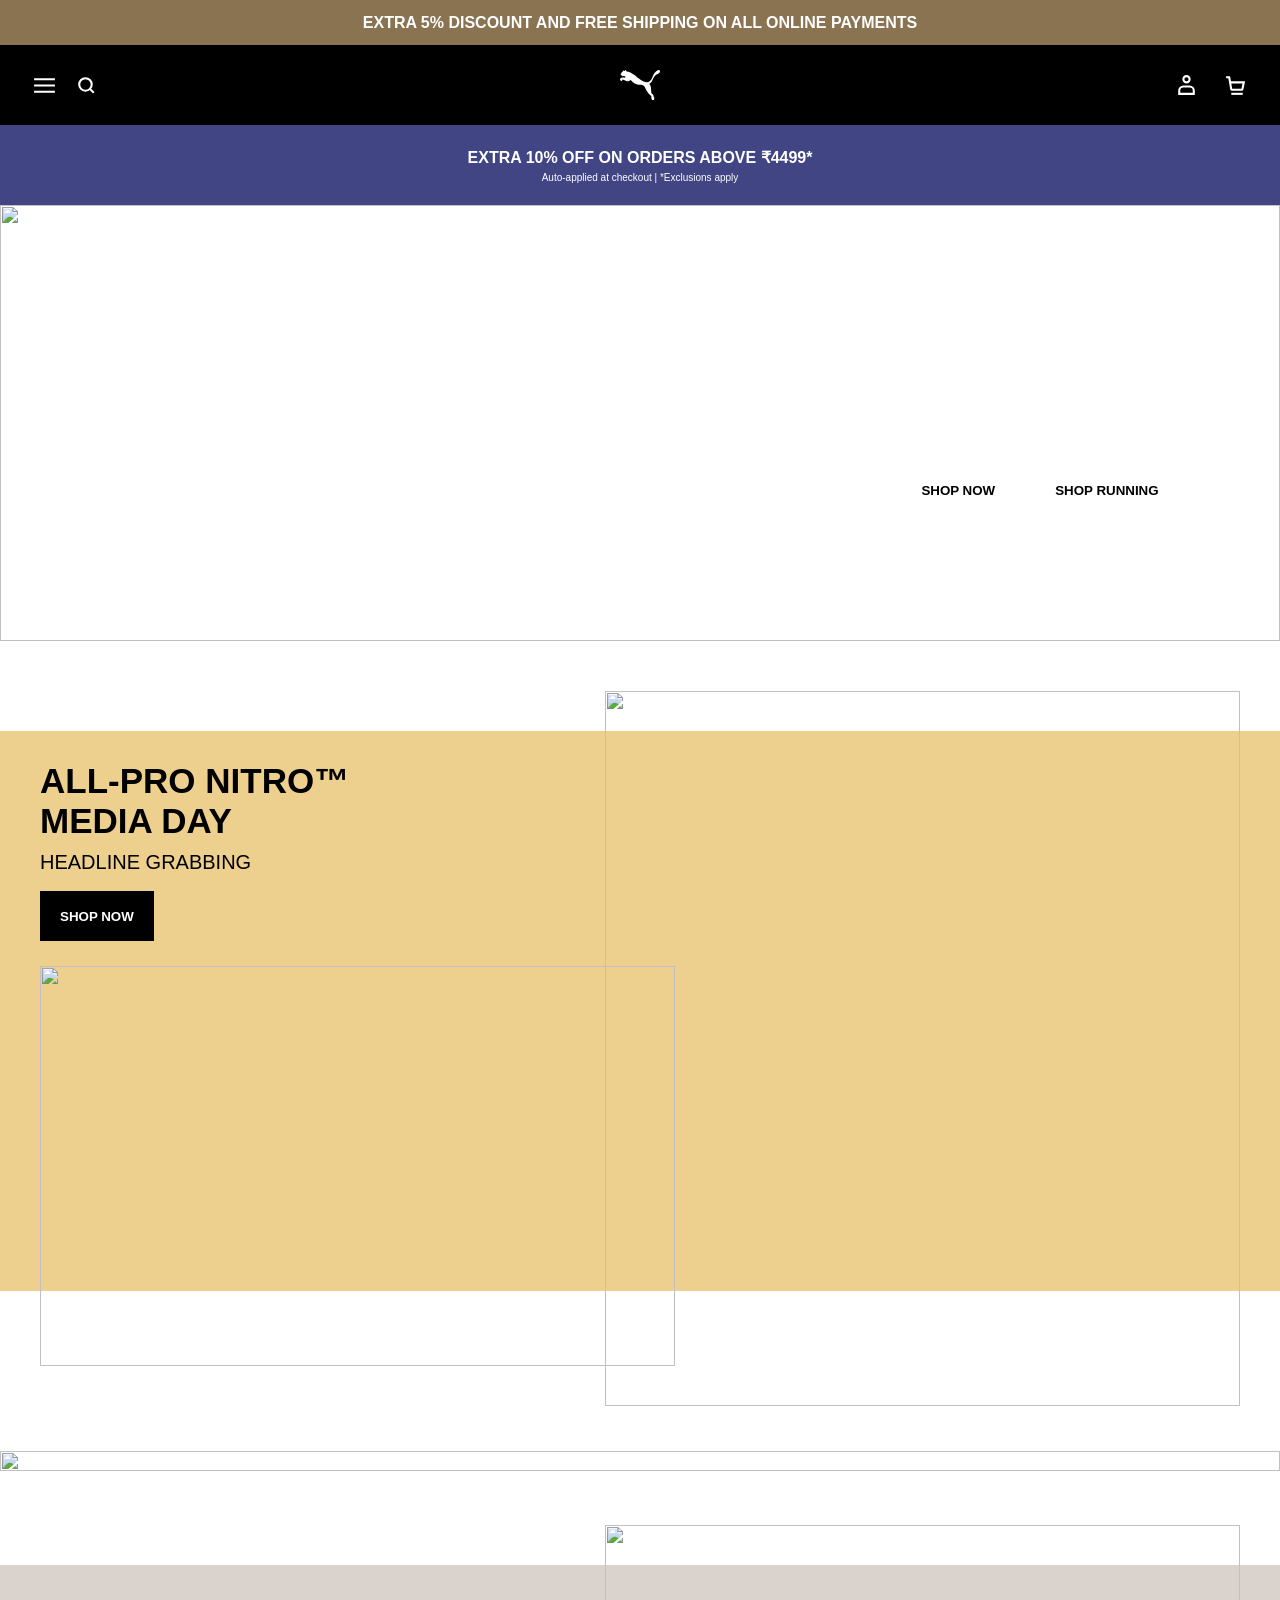
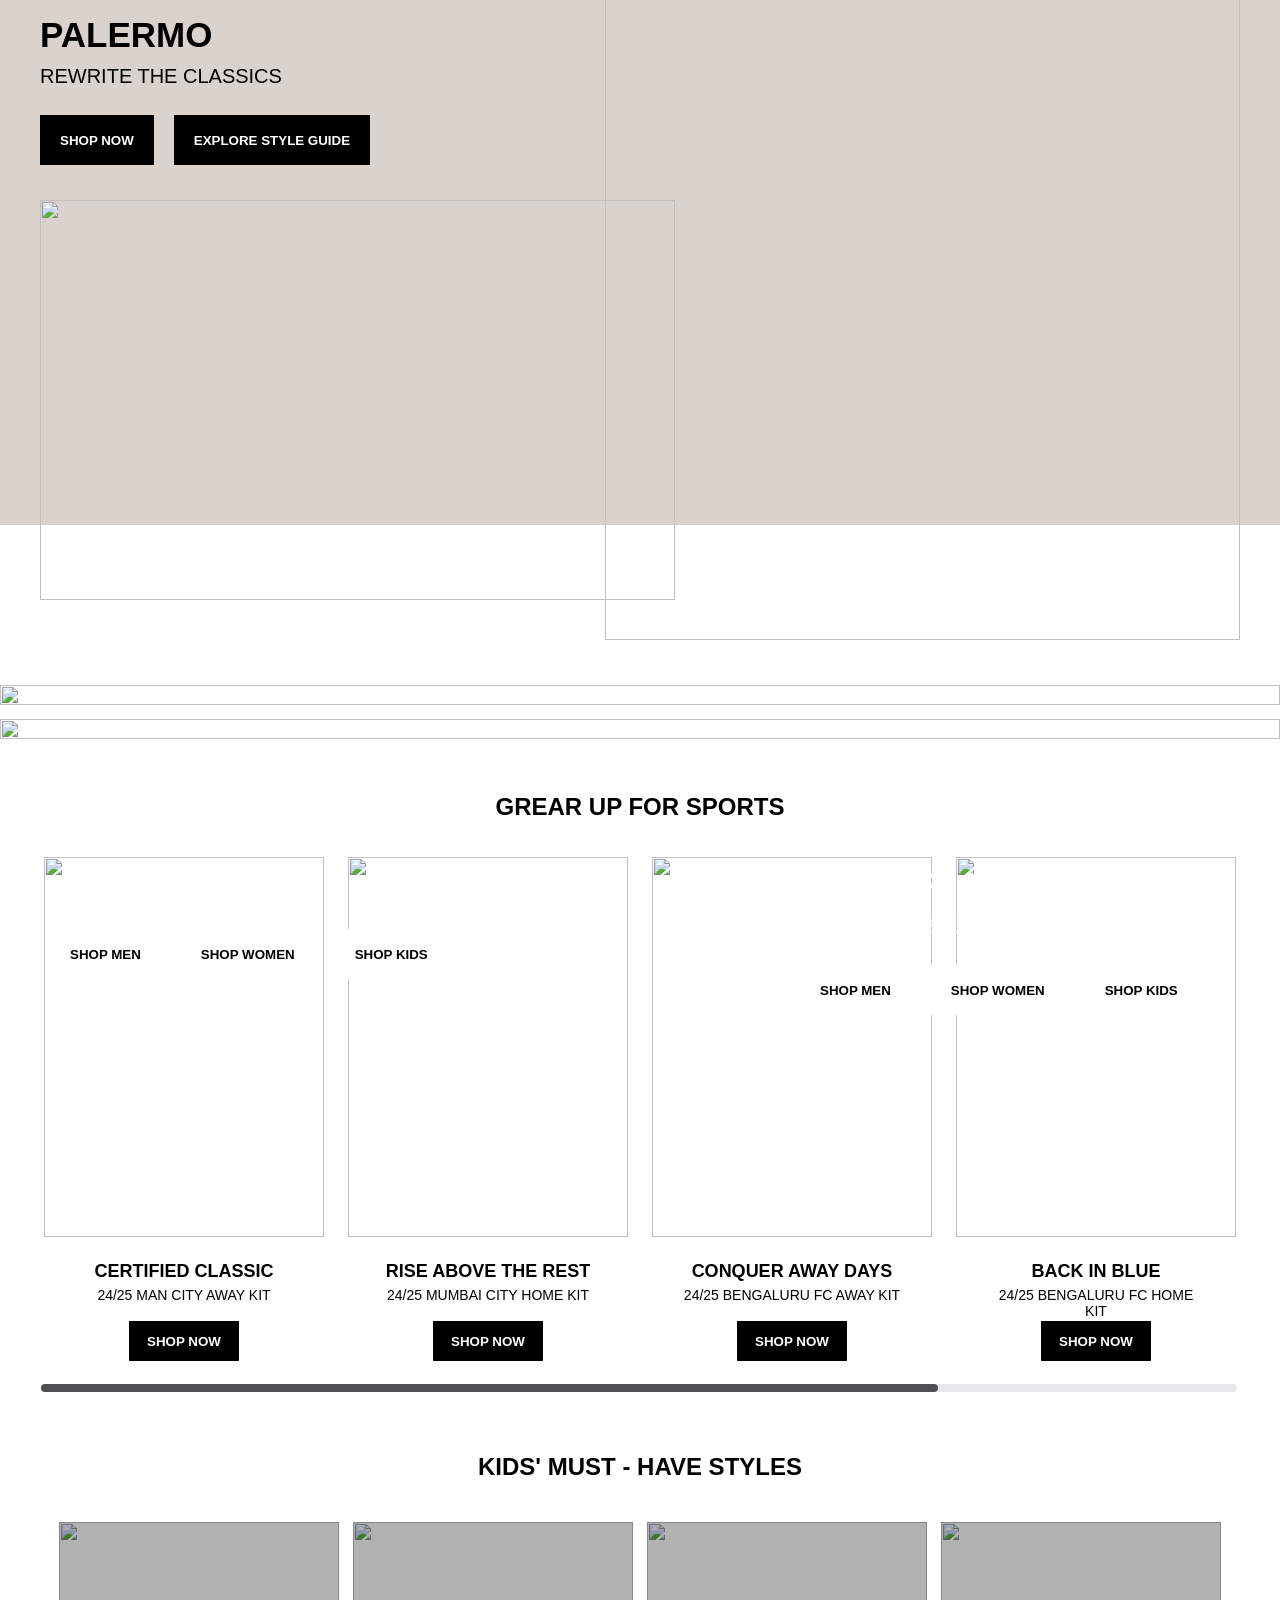
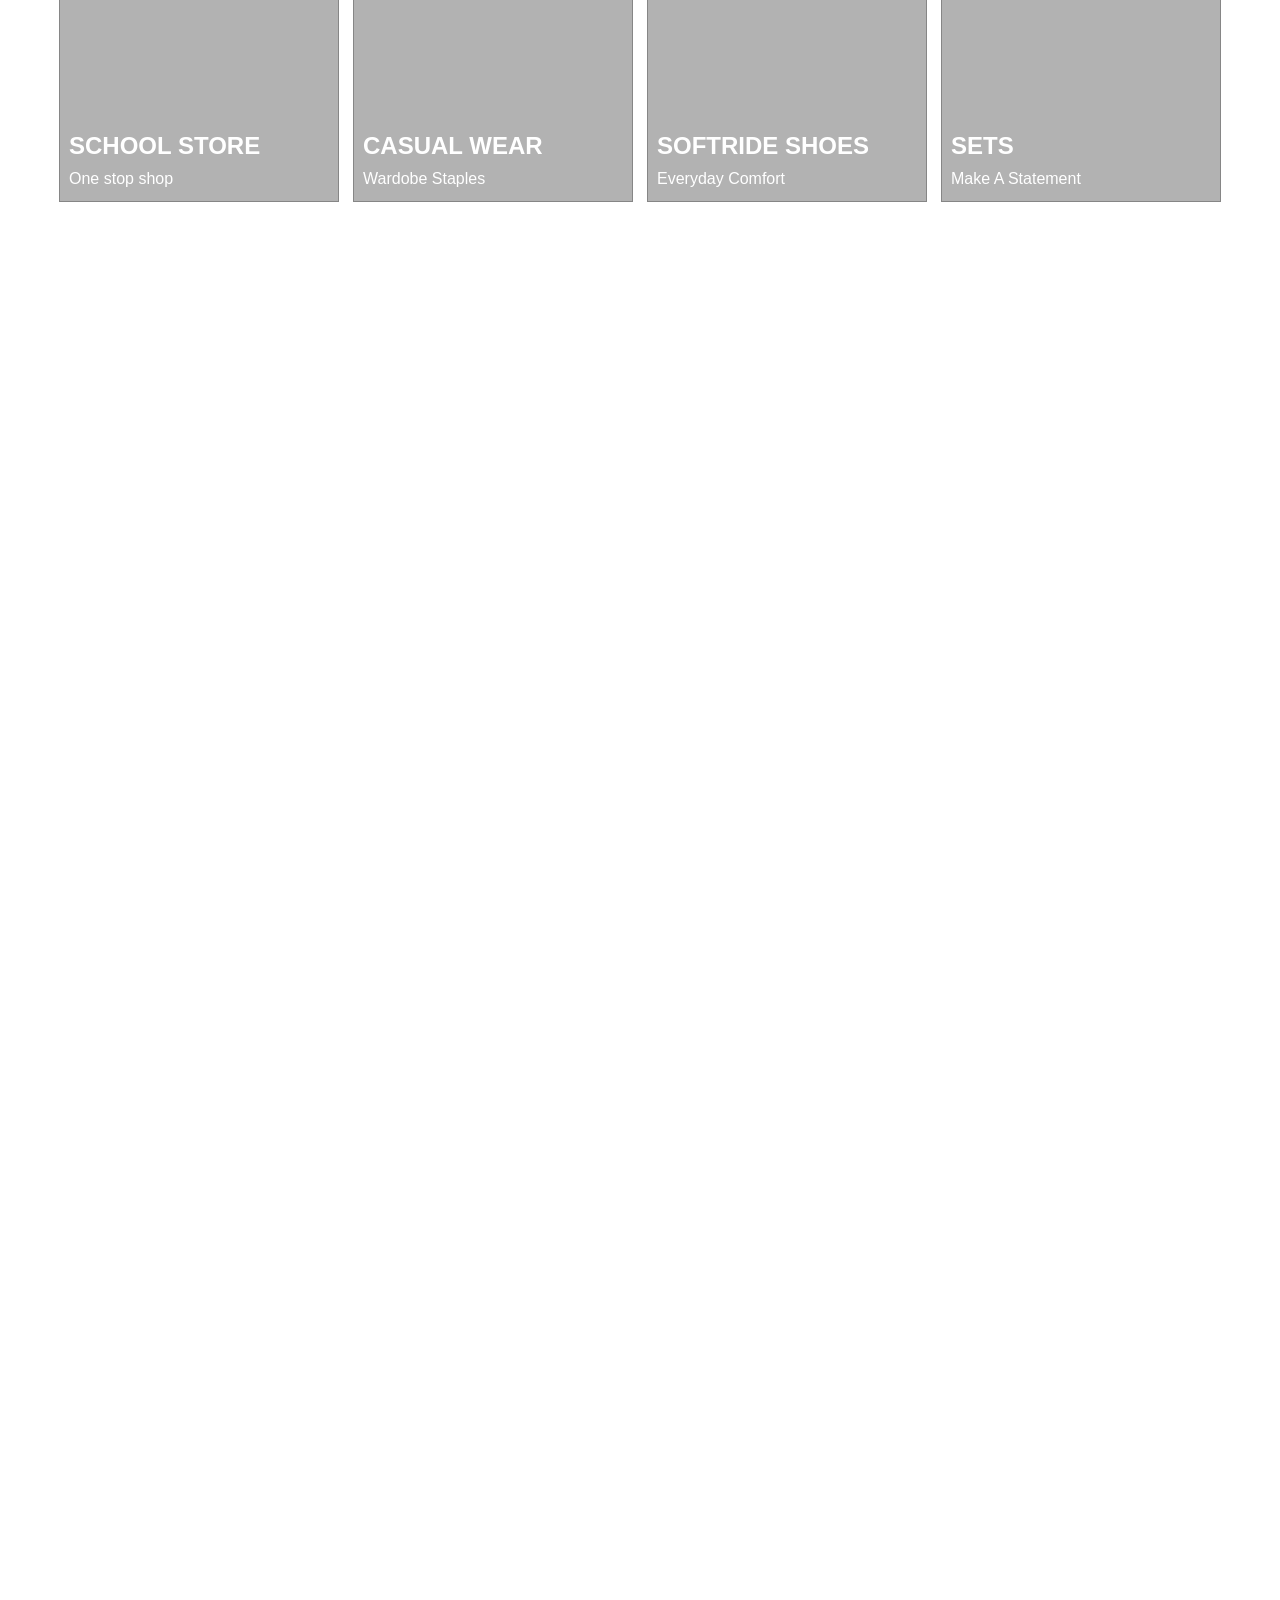
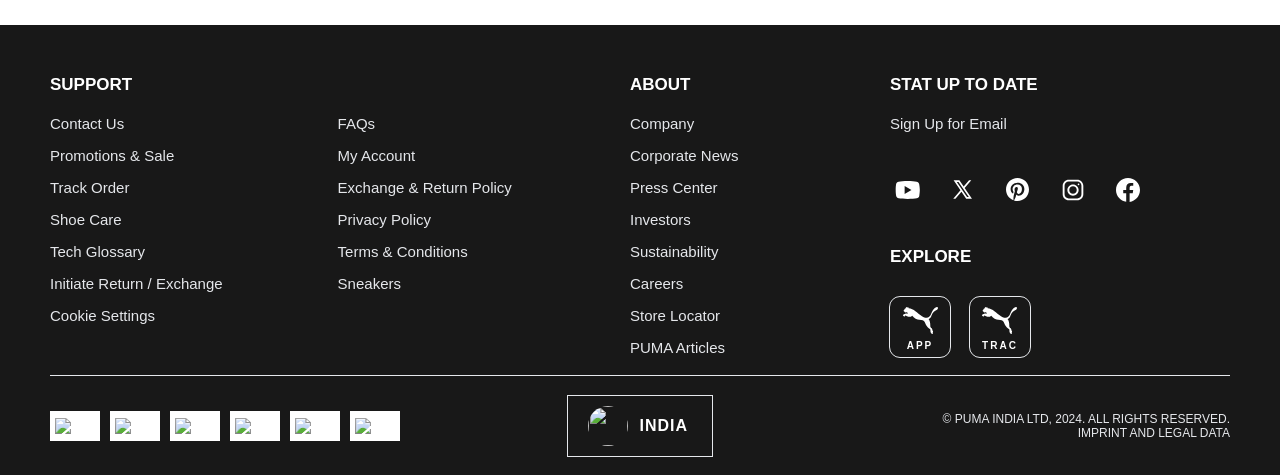
==== index.html @ d3a7e89e "Rename Puma.html to index.html" ====
<!DOCTYPE html>
<html>
    <head>
        <title>
            Puma_Clone
        </title>
        <link rel="stylesheet" href="Puma.css" type="text/css">
    </head>
    <body>
        <div class="promo_banner">
            <txt style="color: white;"><h4>EXTRA 5% DISCOUNT AND FREE SHIPPING ON ALL ONLINE PAYMENTS</h4></txt>
        </div>
        <div class="header">
            <div class="menu_lens">
                <div class="menu">
                    <svg xmlns="http://www.w3.org/2000/svg" viewBox="0 0 24 24" fill="none" id="icon" style="color: white;"><path fill="transparent" d="M0 0h24v24H0z"/><path d="M2 7V5h20v2H2Zm0 6h20v-2H2v2Zm0 6h20v-2H2v2Z" fill="currentColor"/></svg>
                </div>
                <div class="lens_background">
                    <div class="lens">
                        <svg xmlns="http://www.w3.org/2000/svg" viewBox="0 0 24 24" fill="none" id="icon" style="color: white;"><path fill="transparent" d="M0 0h24v24H0z"/><path d="m19 19-4-4" stroke="currentColor" stroke-width="2"/><circle cx="11" cy="11" r="6" stroke="currentColor" stroke-width="2"/></svg>
                    </div>
                </div>
            </div>
            <div class="logo_background">
                <div class="logo">
                    <svg xmlns="http://www.w3.org/2000/svg" viewBox="0 0 48 37" fill="none" id="icon" style=" color:white"><path fill="currentColor" d="M47.689.517c-.834-1.066-2.291-.213-2.933.16-4.569 2.692-5.243 7.432-6.834 10.154-1.253 2.178-3.304 3.779-5.159 3.903-1.373.098-2.861-.167-4.338-.81-3.613-1.562-5.56-3.583-6.034-3.94-.973-.739-8.459-8.03-14.559-8.327 0 0-.744-1.5-.93-1.526C6.457.08 6 1.033 5.669 1.133c-.3.105-.825-1.024-1.13-.975C4.233.2 3.936 1.33 3.34 1.913c-.439.425-.973.398-1.275.926-.104.192-.068.53-.186.84-.253.641-1.102.708-1.11 1.394 0 .762.714.907 1.338 1.438.496.425.53.725 1.109.924.515.176 1.264-.374 1.928-.177.553.163 1.085.279 1.204.846.108.513 0 1.316-.682 1.226-.222-.03-1.194-.348-2.395-.22-1.45.154-3.105.618-3.267 2.22-.083.895 1.028 1.942 2.11 1.733.742-.143.392-1.013.797-1.433.535-.541 3.545 1.888 6.344 1.888 1.186 0 2.063-.3 2.935-1.21.078-.057.185-.203.31-.218.113.015.324.128.39.175 2.262 1.793 3.967 5.399 12.26 5.441 1.164.014 2.498.558 3.591 1.553.96.866 1.528 2.251 2.075 3.65.836 2.106 2.322 4.139 4.584 6.407.119.135 1.98 1.561 2.119 1.666.025.021.168.334.106.51-.039 1.38-.245 5.34 2.731 5.506.731.04.549-.463.549-.82-.01-.683-.129-1.371.226-2.08.507-.957-1.051-1.418-1.017-3.513.037-1.567-1.291-1.302-1.969-2.498-.381-.687-.736-1.065-.699-1.894.145-4.76-1.034-7.896-1.61-8.654-.455-.587-.847-.806-.414-1.078 2.481-1.632 3.05-3.15 3.05-3.15 1.32-3.081 2.512-5.89 4.15-7.138.332-.241 1.177-.88 1.703-1.12 1.527-.725 2.346-1.156 2.777-1.576.711-.675 1.27-2.107.588-2.96h-.001z"/></svg>
                </div>
            </div>
            <div class="profile_cart">
                <div class="profile_background">
                    <div class="profile">
                        <svg xmlns="http://www.w3.org/2000/svg" fill="none" viewBox="0 0 24 24" id="icon" style="color: white;"><path fill="currentColor" fill-rule="evenodd" d="M12 8a2 2 0 1 0 0-4 2 2 0 0 0 0 4Zm0 2a4 4 0 1 0 0-8 4 4 0 0 0 0 8Zm3 4H9a3 3 0 0 0-3 3v2h12v-2a3 3 0 0 0-3-3Zm-6-2a5 5 0 0 0-5 5v3.7a.3.3 0 0 0 .3.3h15.4a.3.3 0 0 0 .3-.3V17a5 5 0 0 0-5-5H9Z" clip-rule="evenodd"/></svg>
                    </div>
                </div>
                <div class="cart_background">
                    <div class="cart">
                        <svg xmlns="http://www.w3.org/2000/svg" fill="none" viewBox="0 0 16 16" id="icon" style="color: white;"><path fill="currentColor" fill-rule="evenodd" d="M1.333 3.333H2.77l1.21 7.277c.07.418.431.724.855.724h6.669a.867.867 0 0 0 .847-.685l1.14-5.315H4.453L3.898 2H1.333v1.333ZM5.231 10l-.555-3.333h7.166L11.128 10H5.23Z" clip-rule="evenodd"/><path fill="currentColor" d="M12 12.667H4.667V14H12v-1.333Z"/></svg>
                    </div>
                </div>
            </div>
        </div>
        

        <div class="main_body">
            <div class="extra_offer">
                <h4 style="color: white;">EXTRA 10% OFF ON ORDERS ABOVE ₹4499*</h4>
                <p style="color: white; font-size: 10px; margin-top: 5px;">Auto-applied at checkout | *Exclusions apply</p>
            </div>

            <div class="div1">
                <img  src="https://cdn.sanity.io/images/qa41whrn/prod/131c7fd8943bde6b3924a4a0128d7e652295bf51-6000x2167.jpg?w=1440&q=80&auto=format" style="width: 100%; height: 100%;">
                <div class="div1_text">
                    <h3 class="div1_larger_text">DEVIATE 3<br>MARATHON SERIES</h3>
                    <p class="div1_smaller_text">MADE FOR THE MAJORS</p>
                </div>
                <div class="div1_shop">
                    <button class="div1_shop_button">SHOP NOW</button>
                    <button class="div1_shop_button">SHOP RUNNING</button>
                </div>
            </div>

            <div class="div2">
                <div class="div2_innerdiv"></div>
                <div class="image_container">
                    <div class="div2_text_div">
                        <h1 class="div2_larger_text">ALL-PRO NITRO™ MEDIA DAY</h1>
                        <p class="div2_smaller_text">HEADLINE GRABBING</p>
                    </div>
                    <div class="div2_shop">
                        <button class="div2_shop_button">SHOP NOW</button>
                    </div>
                    <div class="image1">
                        <img src="https://cdn.sanity.io/images/qa41whrn/prod/eed0974b4788f3b367f776517f52d74fbefe299a-1536x1536.jpg?w=1440&q=80&auto=format" style="width: 100%; height: 100%; object-fit: cover;">
                    </div>
                    <div class="image2">
                        <img src="https://cdn.sanity.io/images/qa41whrn/prod/3e13f754da4a6e329183fec551ce5b549526dfea-1920x1080.jpg?w=1440&q=80&auto=format" style="width: 100%; height: 100%; object-fit: cover;">
                    </div>
                </div>
            </div>

            <div class="div3">
                <div class="div3_text_div">
                    <h1 class="div3_text">NEW STYLES IN TOWN</h1>
                </div>
                <div class="div3_shop">
                    <button class="div3_shop_button">SHOP MEN</button>
                    <button class="div3_shop_button">SHOP WOMEN</button>
                    <button class="div3_shop_button">SHOP KIDS</button>
                </div>
                <img src="https://cdn.sanity.io/images/qa41whrn/prod/5503e01b2aebe693a76aed481c858fa0eb5c69ff-6000x2167.jpg?w=2160&q=80&auto=format" style="width: 100%; height: 100%;">
            </div>

            <div class="div4">
                <div class="div4_innerdiv"></div>
                <div class="image_container">
                    <div class="div4_text_div">
                        <h1 class="div4_larger_text">PALERMO</h1>
                        <p class="div4_smaller_text">REWRITE THE CLASSICS</p>
                    </div>
                    <div class="div4_shop">
                        <button class="div4_shop_button">SHOP NOW</button>
                        <button class="div4_shop_button">EXPLORE STYLE GUIDE</button>
                    </div>
                    <div class="image1">
                        <img src="https://cdn.sanity.io/images/qa41whrn/prod/43a209968eccd894c4ed3a1d49637ad408e0455a-5596x5553.jpg?w=2160&q=80&auto=format" style="width: 100%; height: 100%; object-fit: cover;">
                    </div>
                    <div class="image2">
                        <img src="https://cdn.sanity.io/images/qa41whrn/prod/fbd3f37f34f9c8f60a3fffc36df999912b127b9e-3357x2231.jpg?w=2160&q=80&auto=format" style="width: 100%; height: 100%; object-fit: cover;">
                    </div>
                </div>
            </div>

            <div class="div5">
                <div class="div5_text_div">
                    <h1 class="div5_larger_text">PUMA FOR  SCUDERIA  FERRARI</h1>
                    <p class="div5_smaller_text">GRID DREAMS COME TRUE</p>
                </div>
                <div class="div5_shop">
                    <button class="div5_shop_button">SHOP MEN</button>
                    <button class="div5_shop_button">SHOP WOMEN</button>
                    <button class="div5_shop_button">SHOP KIDS</button>
                </div>
                <img src="https://cdn.sanity.io/images/qa41whrn/prod/bf4a2a67c004bc8a4b9a8d41d9fbc61d32b99ce8-6000x2167.jpg?w=2160&q=80&auto=format" style="width: 100%; height: 100%;">
            </div>

            <div class="div6">
                <div class="div6_text_div">
                    <h1 class="div6_text">SNEAKERS</h1>
                </div>
                <div class="div6_shop">
                    <button class="div6_shop_button">SHOP MEN</button>
                    <button class="div6_shop_button">SHOP WOMEN</button>
                    <button class="div6_shop_button">SHOP KIDS</button>
                </div>
                <img src="https://cdn.sanity.io/images/qa41whrn/prod/922234ae833e1b04d0cb44042e407f047422d975-6000x2167.jpg?w=2160&q=80&auto=format" style="width: 100%; height: 100%;">
            </div>

            <div class="table_div">
                <div class="table_heading"><h2>GREAR UP FOR SPORTS</h2></div>
                <table>
                    <tbody>
                        <tr>
                            <td> <div class="table_image"><img src="https://cdn.sanity.io/images/qa41whrn/prod/306a6ca096db9da470ed6658d66553db99652469-2000x2000.jpg?auto=format&w=2160&q=80" style=" width: 100%; height: 100%; object-fit: cover;"></div></td>
                            <td><div class="table_image"><img src="https://cdn.sanity.io/images/qa41whrn/prod/423ce1c3734ef6f658e01d41e2771492ebd5661e-626x800.jpg?auto=format&w=2160&q=80" style=" width: 100%; height: 100%; object-fit: cover;"></div></td>  
                            <td><div class="table_image"><img src="https://cdn.sanity.io/images/qa41whrn/prod/c2f5a7d0b5024fb87187dc23084a91bd7cd6ad04-1000x1300.jpg?auto=format&w=2160&q=80" style=" width: 100%; height: 100%; object-fit: cover;"></div></td>
                            <td><div class="table_image"><img src="https://cdn.sanity.io/images/qa41whrn/prod/6a6313b6b2dfcec9bf459c8adabd6e1cb95c055e-1000x1300.jpg?auto=format&w=2160&q=80" style=" width: 100%; height: 100%; object-fit: cover;"></div></td>
                            
                        </tr>
                        <tr>
                            <td><div class="title_div">
                                <div class="title_text_div">
                                    <h5 style="font-size: 18px; text-align: center;">CERTIFIED CLASSIC</h5>
                                    <p style="font-size: 14px; text-align: center; margin-top: 5px;">24/25 MAN CITY AWAY KIT</p>
                                </div>
                                <button class="table_shop_button">SHOP NOW</button>
                            </div></td>
                            <td><div class="title_div">
                                <div class="title_text_div">
                                    <h5 style="font-size: 18px; text-align: center;">RISE ABOVE THE REST</h5>
                                    <p style="font-size: 14px; text-align: center; margin-top: 5px;">24/25 MUMBAI CITY HOME KIT</p>
                                </div>
                                <button class="table_shop_button">SHOP NOW</button>
                            </div></td>
                            <td><div class="title_div">
                                <div class="title_text_div">
                                    <h5 style="font-size: 18px; text-align: center;">CONQUER AWAY DAYS</h5>
                                    <p style="font-size: 14px; text-align: center; margin-top: 5px;">24/25 BENGALURU FC AWAY KIT</p>
                                </div>
                                <button class="table_shop_button">SHOP NOW</button>
                            </div></td>
                            <td><div class="title_div">
                                <div class="title_text_div">
                                    <h5 style="font-size: 18px; text-align: center;">BACK IN BLUE</h5>
                                    <p style="font-size: 14px; text-align: center; margin-top: 5px;">24/25 BENGALURU FC HOME KIT</p>
                                </div>
                                <button class="table_shop_button">SHOP NOW</button>
                            </div></td>
                        </tr>
                    </tbody>
                </table>
                <div style="background: rgb(229, 231, 235); height: 8px; width: 1196px; margin: 10px; border-radius: 20px;">
                    <div style="background: rgb(0 0 0 / 65%); height: 100%; width: 75%; border-radius: 20px;"></div>
                </div>
            </div>

            <div class="kids_div">
                <div class="table_heading"><h2>KIDS' MUST - HAVE STYLES</h2></div>
                <table>
                    <tbody>
                        <tr>
                            <td> 
                                <div class="kids_image">
                                    <div class="kids_title">
                                        <h2 style="margin-bottom: 10px; margin-top: 210px; margin-left: 10px;">SCHOOL STORE</h2>
                                        <p style="margin-left: 10px;">One stop shop</p>
                                    </div>
                                    <img src="https://cdn.sanity.io/images/qa41whrn/prod/dfe752b0a313bc267f5aa23a412594d71f933c2b-1536x1536.jpg?auto=format&w=2160&q=80" style=" width: 100%; height: 100%; object-fit: cover;">
                                </div>
                            </td>
                            <td>
                                <div class="kids_image">
                                    <div class="kids_title">
                                        <h2 style="margin-bottom: 10px; margin-top: 210px; margin-left: 10px;">CASUAL WEAR</h2>
                                        <p style="margin-left: 10px;">Wardobe Staples</p>
                                    </div>
                                    <img src="https://cdn.sanity.io/images/qa41whrn/prod/604102f5cbf9b160b4b545ab56561d152d06ac96-1536x1536.jpg?auto=format&w=2160&q=80" style=" width: 100%; height: 100%; object-fit: cover;">
                                </div>
                            </td>  
                            <td>
                                <div class="kids_image">
                                    <div class="kids_title">
                                        <h2 style="margin-bottom: 10px; margin-top: 210px; margin-left: 10px;">SOFTRIDE SHOES</h2>
                                        <p style="margin-left: 10px;">Everyday Comfort</p>
                                    </div>
                                    <img src="https://cdn.sanity.io/images/qa41whrn/prod/5bc14638c184c4c775b2f90210427c3dd4aa33c1-1536x1536.jpg?auto=format&w=2160&q=80" style=" width: 100%; height: 100%; object-fit: cover;">
                                </div>
                            </td>
                            <td>
                                <div class="kids_image">
                                    <div class="kids_title">
                                        <h2 style="margin-bottom: 10px; margin-top: 210px; margin-left: 10px;">SETS</h2>
                                        <p style="margin-left: 10px;">Make A Statement</p>
                                    </div>
                                    <img src="https://cdn.sanity.io/images/qa41whrn/prod/ec1fd75b27717e7a78c3fcf71e855d7298329370-1536x1536.jpg?auto=format&w=2160&q=80" style=" width: 100%; height: 100%; object-fit: cover;">
                                </div>
                            </td>
                        </tr>
                    </tbody>
                </table>
                </div>
            </div>
            
        </div>
        <div class="footer">
            <div class="first_half">
                <h4 style="color: white; font-size: 17px;">SUPPORT</h4>
                <ul class="unorder_list">
                    <li class="list">Contact Us</li>
                    <li class="list">Promotions & Sale</li>
                    <li class="list">Track Order</li>
                    <li class="list">Shoe Care</li>
                    <li class="list">Tech Glossary</li>
                    <li class="list">Initiate Return / Exchange</li>
                    <li class="list">Cookie Settings</li>
                </ul>
                <ul class="unorder_list">
                    <li class="list">FAQs</li>
                    <li class="list">My Account</li>
                    <li class="list">Exchange & Return Policy</li>
                    <li class="list">Privacy Policy</li>
                    <li class="list">Terms & Conditions</li>
                    <li class="list">Sneakers</li>
                    <li class="list"></li>
                </ul>
            </div>
            <div class="second_half">
                <h4 style="color: white; font-size: 17px;">ABOUT</h4>
                <ul class="unorder_list">
                    <li class="list">Company</li>
                    <li class="list">Corporate News</li>
                    <li class="list">Press Center</li>
                    <li class="list">Investors</li>
                    <li class="list">Sustainability</li>
                    <li class="list">Careers</li>
                    <li class="list">Store Locator</li>
                    <li class="list">PUMA Articles</li>
                </ul>
                <div class="stay_explore">
                    <h4 style="color: white; font-size: 17px;">STAT UP TO DATE</h4>
                    <ul class="unorder_list">
                        <li class="list">Sign Up for Email</li>
                        <li class="list"> 
                            <div class="social_media">
                                <ul style="padding: 0px; list-style: none;">
                                    <li><div class="social_media_icon"><svg xmlns="http://www.w3.org/2000/svg" x="0px" y="0px" width="28px" height="28px" viewBox="0,0,256,256">
                                        <g fill="#ffffff" fill-rule="nonzero" stroke="none" stroke-width="1" stroke-linecap="butt" stroke-linejoin="miter" stroke-miterlimit="10" stroke-dasharray="" stroke-dashoffset="0" font-family="none" font-weight="none" font-size="none" text-anchor="none" style="mix-blend-mode: normal"><g transform="scale(5.12,5.12)"><path d="M44.89844,14.5c-0.39844,-2.19922 -2.29687,-3.80078 -4.5,-4.30078c-3.29687,-0.69922 -9.39844,-1.19922 -16,-1.19922c-6.59766,0 -12.79687,0.5 -16.09766,1.19922c-2.19922,0.5 -4.10156,2 -4.5,4.30078c-0.40234,2.5 -0.80078,6 -0.80078,10.5c0,4.5 0.39844,8 0.89844,10.5c0.40234,2.19922 2.30078,3.80078 4.5,4.30078c3.5,0.69922 9.5,1.19922 16.10156,1.19922c6.60156,0 12.60156,-0.5 16.10156,-1.19922c2.19922,-0.5 4.09766,-2 4.5,-4.30078c0.39844,-2.5 0.89844,-6.10156 1,-10.5c-0.20312,-4.5 -0.70312,-8 -1.20312,-10.5zM19,32v-14l12.19922,7z"></path></g></g>
                                        </svg></div></li>
                                    <li><div class="social_media_icon"><svg xmlns="http://www.w3.org/2000/svg" x="0px" y="0px" width="25px" height="25px" viewBox="0,0,256,256">
                                        <g fill="#ffffff" fill-rule="nonzero" stroke="none" stroke-width="1" stroke-linecap="butt" stroke-linejoin="miter" stroke-miterlimit="10" stroke-dasharray="" stroke-dashoffset="0" font-family="none" font-weight="none" font-size="none" text-anchor="none" style="mix-blend-mode: normal"><g transform="scale(8.53333,8.53333)"><path d="M26.37,26l-8.795,-12.822l0.015,0.012l7.93,-9.19h-2.65l-6.46,7.48l-5.13,-7.48h-6.95l8.211,11.971l-0.001,-0.001l-8.66,10.03h2.65l7.182,-8.322l5.708,8.322zM10.23,6l12.34,18h-2.1l-12.35,-18z"></path></g></g>
                                        </svg></div></li>
                                    <li><div class="social_media_icon"><svg xmlns="http://www.w3.org/2000/svg" x="0px" y="0px" width="25px" height="25px" viewBox="0,0,256,256">
                                        <g fill="#ffffff" fill-rule="nonzero" stroke="none" stroke-width="1" stroke-linecap="butt" stroke-linejoin="miter" stroke-miterlimit="10" stroke-dasharray="" stroke-dashoffset="0" font-family="none" font-weight="none" font-size="none" text-anchor="none" style="mix-blend-mode: normal"><g transform="scale(5.12,5.12)"><path d="M25,2c-12.68213,0 -23,10.31787 -23,23c0,9.88416 6.26758,18.33026 15.03638,21.57697c-0.25256,-2.25159 -0.21295,-5.93903 0.2038,-7.72437c0.39026,-1.677 2.52124,-10.68713 2.52124,-10.68713c0,0 -0.64331,-1.28833 -0.64331,-3.1911c0,-2.99017 1.73242,-5.22119 3.88983,-5.22119c1.83496,0 2.71979,1.37762 2.71979,3.0282c0,1.8457 -1.17346,4.60266 -1.78125,7.15784c-0.5069,2.14093 1.07336,3.88654 3.18365,3.88654c3.82123,0 6.75848,-4.0296 6.75848,-9.84534c0,-5.14758 -3.698,-8.74719 -8.97955,-8.74719c-6.11676,0 -9.70728,4.58856 -9.70728,9.33099c0,1.84735 0.71118,3.82867 1.6001,4.90698c0.17529,0.21332 0.20093,0.39941 0.14886,0.61603c-0.1629,0.67889 -0.52509,2.13928 -0.59705,2.4386c-0.09344,0.39447 -0.31177,0.47632 -0.71863,0.28693c-2.68579,-1.25031 -4.3645,-5.17566 -4.3645,-8.32959c0,-6.78156 4.92682,-13.0108 14.20654,-13.0108c7.45886,0 13.25476,5.31384 13.25476,12.41791c0,7.41003 -4.67291,13.37299 -11.15686,13.37299c-2.17889,0 -4.22638,-1.13202 -4.92676,-2.46918c0,0 -1.07831,4.10486 -1.34045,5.11121c-0.45245,1.74042 -2.38928,5.34601 -3.36157,6.9837c2.22424,0.71851 4.59357,1.11102 7.05377,1.11102c12.68262,0 23,-10.31738 23,-23c0,-12.68213 -10.31738,-23 -23,-23z"></path></g></g>
                                        </svg></div></li>
                                    <li><div class="social_media_icon"><svg xmlns="http://www.w3.org/2000/svg" x="0px" y="0px" width="30px" height="30px" viewBox="0,0,256,256">
                                        <g fill="#ffffff" fill-rule="nonzero" stroke="none" stroke-width="1" stroke-linecap="butt" stroke-linejoin="miter" stroke-miterlimit="10" stroke-dasharray="" stroke-dashoffset="0" font-family="none" font-weight="none" font-size="none" text-anchor="none" style="mix-blend-mode: normal"><g transform="scale(8,8)"><path d="M11.46875,5c-3.55078,0 -6.46875,2.91406 -6.46875,6.46875v9.0625c0,3.55078 2.91406,6.46875 6.46875,6.46875h9.0625c3.55078,0 6.46875,-2.91406 6.46875,-6.46875v-9.0625c0,-3.55078 -2.91406,-6.46875 -6.46875,-6.46875zM11.46875,7h9.0625c2.47266,0 4.46875,1.99609 4.46875,4.46875v9.0625c0,2.47266 -1.99609,4.46875 -4.46875,4.46875h-9.0625c-2.47266,0 -4.46875,-1.99609 -4.46875,-4.46875v-9.0625c0,-2.47266 1.99609,-4.46875 4.46875,-4.46875zM21.90625,9.1875c-0.50391,0 -0.90625,0.40234 -0.90625,0.90625c0,0.50391 0.40234,0.90625 0.90625,0.90625c0.50391,0 0.90625,-0.40234 0.90625,-0.90625c0,-0.50391 -0.40234,-0.90625 -0.90625,-0.90625zM16,10c-3.30078,0 -6,2.69922 -6,6c0,3.30078 2.69922,6 6,6c3.30078,0 6,-2.69922 6,-6c0,-3.30078 -2.69922,-6 -6,-6zM16,12c2.22266,0 4,1.77734 4,4c0,2.22266 -1.77734,4 -4,4c-2.22266,0 -4,-1.77734 -4,-4c0,-2.22266 1.77734,-4 4,-4z"></path></g></g>
                                        </svg></div></li>
                                    <li><div class="social_media_icon"><svg xmlns="http://www.w3.org/2000/svg" x="0px" y="0px" width="30px" height="30px" viewBox="0,0,256,256">
                                        <g fill="#ffffff" fill-rule="nonzero" stroke="none" stroke-width="1" stroke-linecap="butt" stroke-linejoin="miter" stroke-miterlimit="10" stroke-dasharray="" stroke-dashoffset="0" font-family="none" font-weight="none" font-size="none" text-anchor="none" style="mix-blend-mode: normal"><g transform="scale(8.53333,8.53333)"><path d="M15,3c-6.627,0 -12,5.373 -12,12c0,6.016 4.432,10.984 10.206,11.852v-8.672h-2.969v-3.154h2.969v-2.099c0,-3.475 1.693,-5 4.581,-5c1.383,0 2.115,0.103 2.461,0.149v2.753h-1.97c-1.226,0 -1.654,1.163 -1.654,2.473v1.724h3.593l-0.487,3.154h-3.106v8.697c5.857,-0.794 10.376,-5.802 10.376,-11.877c0,-6.627 -5.373,-12 -12,-12z"></path></g></g>
                                        </svg></div></li>
                                </ul>
                            </div>
                        </li>
                        <li><h4 style="color: white; font-size: 17px;">EXPLORE</h4></li>
                        <li><div class="app_trac">
                            <div class="puma_app_trac"><svg xmlns="http://www.w3.org/2000/svg" viewBox="0 0 48 37" fill="none" id="icon" style=" color:white ; width : 35px; margin-top : 10px "><path fill="currentColor" d="M47.689.517c-.834-1.066-2.291-.213-2.933.16-4.569 2.692-5.243 7.432-6.834 10.154-1.253 2.178-3.304 3.779-5.159 3.903-1.373.098-2.861-.167-4.338-.81-3.613-1.562-5.56-3.583-6.034-3.94-.973-.739-8.459-8.03-14.559-8.327 0 0-.744-1.5-.93-1.526C6.457.08 6 1.033 5.669 1.133c-.3.105-.825-1.024-1.13-.975C4.233.2 3.936 1.33 3.34 1.913c-.439.425-.973.398-1.275.926-.104.192-.068.53-.186.84-.253.641-1.102.708-1.11 1.394 0 .762.714.907 1.338 1.438.496.425.53.725 1.109.924.515.176 1.264-.374 1.928-.177.553.163 1.085.279 1.204.846.108.513 0 1.316-.682 1.226-.222-.03-1.194-.348-2.395-.22-1.45.154-3.105.618-3.267 2.22-.083.895 1.028 1.942 2.11 1.733.742-.143.392-1.013.797-1.433.535-.541 3.545 1.888 6.344 1.888 1.186 0 2.063-.3 2.935-1.21.078-.057.185-.203.31-.218.113.015.324.128.39.175 2.262 1.793 3.967 5.399 12.26 5.441 1.164.014 2.498.558 3.591 1.553.96.866 1.528 2.251 2.075 3.65.836 2.106 2.322 4.139 4.584 6.407.119.135 1.98 1.561 2.119 1.666.025.021.168.334.106.51-.039 1.38-.245 5.34 2.731 5.506.731.04.549-.463.549-.82-.01-.683-.129-1.371.226-2.08.507-.957-1.051-1.418-1.017-3.513.037-1.567-1.291-1.302-1.969-2.498-.381-.687-.736-1.065-.699-1.894.145-4.76-1.034-7.896-1.61-8.654-.455-.587-.847-.806-.414-1.078 2.481-1.632 3.05-3.15 3.05-3.15 1.32-3.081 2.512-5.89 4.15-7.138.332-.241 1.177-.88 1.703-1.12 1.527-.725 2.346-1.156 2.777-1.576.711-.675 1.27-2.107.588-2.96h-.001z"/></svg>
                            <p class="puma_app_trac_text">APP</p></div>
                            <div class="puma_app_trac"><svg xmlns="http://www.w3.org/2000/svg" viewBox="0 0 48 37" fill="none" id="icon" style=" color:white ; width : 35px; margin-top : 10px "><path fill="currentColor" d="M47.689.517c-.834-1.066-2.291-.213-2.933.16-4.569 2.692-5.243 7.432-6.834 10.154-1.253 2.178-3.304 3.779-5.159 3.903-1.373.098-2.861-.167-4.338-.81-3.613-1.562-5.56-3.583-6.034-3.94-.973-.739-8.459-8.03-14.559-8.327 0 0-.744-1.5-.93-1.526C6.457.08 6 1.033 5.669 1.133c-.3.105-.825-1.024-1.13-.975C4.233.2 3.936 1.33 3.34 1.913c-.439.425-.973.398-1.275.926-.104.192-.068.53-.186.84-.253.641-1.102.708-1.11 1.394 0 .762.714.907 1.338 1.438.496.425.53.725 1.109.924.515.176 1.264-.374 1.928-.177.553.163 1.085.279 1.204.846.108.513 0 1.316-.682 1.226-.222-.03-1.194-.348-2.395-.22-1.45.154-3.105.618-3.267 2.22-.083.895 1.028 1.942 2.11 1.733.742-.143.392-1.013.797-1.433.535-.541 3.545 1.888 6.344 1.888 1.186 0 2.063-.3 2.935-1.21.078-.057.185-.203.31-.218.113.015.324.128.39.175 2.262 1.793 3.967 5.399 12.26 5.441 1.164.014 2.498.558 3.591 1.553.96.866 1.528 2.251 2.075 3.65.836 2.106 2.322 4.139 4.584 6.407.119.135 1.98 1.561 2.119 1.666.025.021.168.334.106.51-.039 1.38-.245 5.34 2.731 5.506.731.04.549-.463.549-.82-.01-.683-.129-1.371.226-2.08.507-.957-1.051-1.418-1.017-3.513.037-1.567-1.291-1.302-1.969-2.498-.381-.687-.736-1.065-.699-1.894.145-4.76-1.034-7.896-1.61-8.654-.455-.587-.847-.806-.414-1.078 2.481-1.632 3.05-3.15 3.05-3.15 1.32-3.081 2.512-5.89 4.15-7.138.332-.241 1.177-.88 1.703-1.12 1.527-.725 2.346-1.156 2.777-1.576.711-.675 1.27-2.107.588-2.96h-.001z"/></svg>
                            <p class="puma_app_trac_text">TRAC</p></div>
                        </li>
                    </ul>
                </div>
            </div>
            <div class="footer_bottom_box">
                <div class="payment_cards">
                    <ul class="payment_cards_list">
                        <li style="margin-right: 10px;">
                            <div class="card_size"><img src="https://raw.githubusercontent.com/muffinresearch/payment-icons/4f557c99fc4e33469887028f8140506b03fd51c1/svg/single/visa.svg" style="width: 40px;background: white;"></div>
                        </li>
                        <li style="margin-right: 10px;">
                            <div class="card_size"><img src="https://user-images.githubusercontent.com/133780/66268116-00be6f80-e832-11e9-9bbd-637ccaaee3ed.png" style="width: 40px;background: white;"></div>
                        </li>
                        <li style="margin-right: 10px;">
                            <div class="card_size"><img src="https://th.bing.com/th/id/OIP.j4sT_nlPXA-Ltn9uP9RmUwHaFS?rs=1&pid=ImgDetMain" style="width: 40px;background: white;"></div>
                        </li>
                        <li style="margin-right: 10px;">
                            <div class="card_size"><img src="https://raw.githubusercontent.com/gregoiresgt/payment-icons/183140a5ff8f39b5a19d59ebeb2c77f03c3a24d3/Assets/Credit%20Card/AmericanExpress/AmericanExpress-light%402x.png" style="width: 40px;background: white;"></div>                        </li>
                        <li>
                        <li style="margin-right: 10px;">
                            <div class="card_size"><img src="https://upi.myherbalife.com/hosting/upi/logo-upi.png" style="width: 40px;background: white;"></div>
                        </li>
                        <li style="margin-right: 10px;">
                            <div class="card_size"><img src="https://zeevector.com/wp-content/uploads/2021/03/Rupay-Logo-PNG.png" style="width: 40px;background: white;"></div>
                        </li>
                    </ul>
                </div>
                <div class="indian_flag">
                    <div class="flag_border_div">
                        <div class="flag_div"><img src="https://th.bing.com/th/id/OIP._BpEyvpqaz9IUZrhyyGdbAAAAA?rs=1&pid=ImgDetMain" style="object-fit: cover; width: 100%; height: 100%; border-radius: 20px;" ></div>
                        <h4 style="color: white; position: absolute; right: 24px; letter-spacing: 1px;">INDIA</h4>
                    </div>
                </div>
                <div class="copy_right">
                    <p>© PUMA INDIA LTD, 2024. ALL RIGHTS RESERVED.<br> IMPRINT AND LEGAL DATA</p>
                </div>
            </div>
        </div>
    </body>
</html>
---- Puma.css ----
* {
    margin: 0;
    font-family: Arial, Helvetica, sans-serif
}

.promo_banner{
    display: flex;
    align-items: center;
    justify-content: center;
    width: 100%;
    height: 45px;
    background: rgb(138 115 80);
}

.header{
    width: 100%;
    height: 80px;
    background: black;
    position: sticky;
    top: 0px;
    z-index: 9999;
}

.menu_lens{
    display: flex;
    align-items: center;
    justify-content: center;
    height: 100%;
    width: 10%;
    float: left;
    flex-direction: row;
}

.logo_background{
    height: 100%;
    width: 80%;
    float: left;
    justify-content: center;
    align-items: center;
    display: flex;
}

.profile_cart{
    display: flex;
    align-items: center;
    justify-content: center;
    height: 100%;
    width: 10%;
    float: left;
    flex-direction: row;
}

.logo{
    justify-content: center;
    align-items: center;
    display: flex;
    width: 40px;
    height: 40px;
    background: black; 
    cursor: pointer;
}

.menu{
    margin-left: 10px;
    height: 25px;
    width: 25px;
    cursor: pointer;
}

.lens{
    height: 25px;
    width: 25px;
}

.lens_background{
    display: flex;
    align-items: center;
    justify-content: center;
    border-radius: 20px;
    margin-left: 10px;
    width: 40px;
    height: 40px;
    cursor: pointer;
}

.lens_background:hover{
    background: #80808078;
}

.profile{
    height: 25px;
    width: 25px;
}

.profile_background{
    display: flex;
    align-items: center;
    justify-content: center;
    margin-right: 10px;
    border-radius: 20px;
    width: 40px;
    height: 40px;
    cursor: pointer;
}

.profile_background:hover{
    background: #80808078;
}

.cart{
    height: 25px;
    width: 25px;
}

.cart_background{
    display: flex;
    align-items: center;
    justify-content: center;
    margin-right: 10px;
    border-radius: 20px;
    width: 40px;
    height: 40px;
    cursor: pointer;
}

.cart_background:hover{
    background: #80808078;
}

.main_body{
    width: 100%;
    height: 4700px;
    background: #ffff;
}

.extra_offer{
    display: flex;
    align-items: center;
    justify-content: center;
    width: 100%;
    height: 80px;
    background: rgb(65 69 132);
    flex-direction: column;
}


.div1{
    width: 100%;
    height: 436px;
    position: relative;
    cursor: pointer;
}

.div1_text{
    right: 100px;
    position: absolute;
    width: 340px;
    height: 150px;
    background-color: transparent;
    top: 100px;
    display: flex;
    flex-direction: column;
    justify-content: right;
    text-align: right;
}

.div1_larger_text{
    font-size: 35px; 
    font-weight: 700; 
    color: white; 
    line-height: 1.5;
}

.div1_smaller_text{
    font-size: 20px;
    color: white; 
    margin-top: 10px; 
    margin-bottom: 10px;
}

.div1_shop{
    right: 70px;
    margin-top: 10px;
    position: absolute;
    width: 340px;
    height: 50px;
    background-color: transparent;
    top: 250px;
    display: flex;
    flex-direction: row;
    justify-content: center;
}

.div1_shop_button{
    color: black;
    height: 100%;
    width: fit-content;
    background: white;
    padding-left: 20px;
    padding-right: 20px;
    outline: none;
    border: none;
    font-weight: 600;
    margin-right: 10px;
    margin-left: 10px;
    cursor: pointer;
}

.div2{
    width: 100%;
    height: 800px;
    background: white;
    position: relative;
}

.div2_innerdiv{
    background: rgb(237 207 142);
    width: 100%;
    height: 560px;
    top: 90px;
    position: relative;
}

.image_container{
    top: 50px;
    width: 100%;
    height: 715px;
    position: absolute;
}

.div2_text_div{
    width: 360px;
    height: 150px;
    background: transparent;
    position: absolute;
    left: 40px;
    top: 70px;
    display: flex;
    flex-direction: column;
    justify-content: left;
    text-align: left;
}

.div2_larger_text{
    font-size: 35px; 
    font-weight: 700; 
    color: black;
}

.div2_smaller_text{
    font-size: 20px;
    color: black; 
    margin-top: 10px; 
    margin-bottom: 10px;
}

.div2_shop{
    left: 40px;
    margin-top: 10px;
    position: absolute;
    width: 360px;
    height: 50px;
    background-color: transparent;
    top: 190px;
    display: flex;
    flex-direction: row;
    justify-content: left;
}

.div2_shop_button{
    color: white;
    height: 100%;
    width: fit-content;
    background: black;
    padding-left: 20px;
    padding-right: 20px;
    outline: none;
    border: none;
    font-weight: 600;
    cursor: pointer;
}

.image1{
    width: 635px;
    height: 715px;
    right: 40px;
    position: absolute;
    cursor: pointer;
}

.image2{
    width: 635px;
    height: 400px;
    bottom: 40px;
    margin-left: 40px;
    position: absolute;
    cursor: pointer;
}

.div3{
    margin-top: 10px;
    width: 100%;
    height: auto;
    position: relative;
    cursor: pointer;
}

.div3_text_div{
    width: 500px;
    height: 40px;
    position: absolute;
    background: transparent;
    right: 30px;
    top: 200px;
    text-align: center;
    align-content: center;
}

.div3_text{
    font-size: 35px; 
    font-weight: 700; 
    color: white;
}

.div3_shop{
    right: 60px;
    margin-top: 0px;
    position: absolute;
    width: 420px;
    height: 50px;
    background-color: transparent;
    top: 255px;
    display: flex;
    flex-direction: row;
    justify-content: left;
}

.div3_shop_button{
    color: black;
    height: 100%;
    width: fit-content;
    background: white;
    padding-left: 20px;
    padding-right: 20px;
    outline: none;
    border: none;
    font-weight: 600;
    margin-right: 20px;
    cursor: pointer;
}

.div4{
    width: 100%;
    height: 800px;
    background: white;
    position: relative;
}

.div4_innerdiv{
    background: rgb(218 210 204);
    width: 100%;
    height: 560px;
    top: 90px;
    position: relative;
}

.div4_text_div{
    width: 360px;
    height: 150px;
    background: transparent;
    position: absolute;
    left: 40px;
    top: 90px;
    display: flex;
    flex-direction: column;
    justify-content: left;
    text-align: left;
}

.div4_larger_text{
    font-size: 35px; 
    font-weight: 700; 
    color: black;
}

.div4_smaller_text{
    font-size: 20px;
    color: black; 
    margin-top: 10px; 
    margin-bottom: 10px;
}

.div4_shop{
    left: 40px;
    margin-top: 10px;
    position: absolute;
    width: 450px;
    height: 50px;
    background-color: transparent;
    top: 180px;
    display: flex;
    flex-direction: row;
    justify-content: left;
}

.div4_shop_button{
    color: white;
    height: 100%;
    width: fit-content;
    background: black;
    padding-left: 20px;
    padding-right: 20px;
    outline: none;
    border: none;
    font-weight: 600;
    margin-right: 20px;
    cursor: pointer;
}

.div5{
    margin-top: 10px;
    width: 100%;
    height: auto;
    position: relative;
    cursor: pointer;
}

.div5_text_div{
    width: 360px;
    height: 120px;
    background: transparent;
    position: absolute;
    right: 120px;
    top: 140px;
}

.div5_larger_text{
    font-size: 35px; 
    font-weight: 700; 
    color: white;
}

.div5_smaller_text{
    font-size: 20px;
    color: white; 
    margin-top: 10px; 
    margin-bottom: 10px;
}

.div5_shop{
    right: 60px;
    position: absolute;
    width: 420px;
    height: 50px;
    background-color: transparent;
    top: 280px;
    display: flex;
    flex-direction: row;
    justify-content: left;
}

.div5_shop_button{
    color: black;
    height: 100%;
    width: fit-content;
    background: white;
    padding-left: 20px;
    padding-right: 20px;
    outline: none;
    border: none;
    font-weight: 600;
    margin-right: 20px;
    cursor: pointer;
}

.div6{
    margin-top: 10px;
    width: 100%;
    height: auto;
    position: relative;
    cursor: pointer;
}

.div6_text_div{
    top: 155px;
    width: 240px;
    height: 46px;
    background: transparent;
    position: absolute;
    left: 50px;
}

.div6_text{
    font-size: 35px; 
    font-weight: 700; 
    color: white;
}

.div6_shop{
    left: 50px;
    position: absolute;
    width: 420px;
    height: 50px;
    background-color: transparent;
    top: 210px;
    display: flex;
    flex-direction: row;
    justify-content: left;
}

.div6_shop_button{
    color: black;
    height: 100%;
    width: fit-content;
    background: white;
    padding-left: 20px;
    padding-right: 20px;
    outline: none;
    border: none;
    font-weight: 600;
    margin-right: 20px;
    cursor: pointer;
}

.table_div{
    margin-top: 10px;
    width: 100%;
    height: 650px;
    background:white;
    display: grid;
    justify-content: center;
}

.table_heading{
    width: 100%;
    height: 50px;
    justify-content: center;
    display: flex;
    margin-top: 40px;
}

.table_image{
    width: 280px;
    height: 380px;
    margin: 10px;
    cursor: pointer;
}

.title_div{
    width: 280px;
    height: 100px;
    margin: 10px;
    background: white;
    display: flex;
    justify-content: center;
    flex-direction: row;
    position: relative;
    cursor: pointer;
}

.title_text_div{
    background: transparent;
    width: 220px;
    height: 60px;
    position: absolute;
    cursor: pointer;
}

.table_shop_button{
    width: 110px;
    height: 40px;
    position: absolute;
    background: black;
    bottom: 0px;
    border: none;
    outline: none;
    font-weight: 600;
    color: white;
    cursor: pointer;
}

.kids_div{
    margin-top: 10px;
    width: 100%;
    height: 400px;
    background:white;
    display: grid;
    justify-content: center;
    position: relative;
}

.kids_title{
    width: 280px;
    height: 100%;
    position: absolute;
    background: rgba(0, 0, 0, 0.30);
    color: white;
    cursor: pointer;
}

.kids_image{
    width: 280px;
    height: 280px;
    margin: 5px;
    position: relative;
    cursor: pointer;
}

.footer{
    width: 100%;
    height: 450px;
    background: rgb(24 24 24);
}

.first_half{
    margin-top: 50px;
    margin-left: 50px;
    width: 580px;
    height: 300px;
    background: transparent;
    float: left;
}

.second_half{
    margin-top: 50px;
    margin-right: 50px;
    width: 580px;
    height: 300px;
    background: transparent;
    float: left;
    position: relative;
}

.unorder_list{
    padding: 0px;
    list-style: none;
    margin-top: 20px;
    float: left;
    margin-right: 115px;
}

.list{
    margin-bottom: 15px;
    font-size: 15px;
    color: rgb(229, 231, 235);
    cursor: pointer;
}

.stay_explore{
    background: transparent;
    width: 320px;
    height: 280px;
    position: absolute;
    top: 0px;
    right: 0px;
}

.social_media{
    width: 330px;
    height: 35px;
    background: transparent;
    margin-top: 40px;
    margin-bottom: 40px;
}

.social_media_icon{
    background: transparent;
    height: 35px;
    width: 35px;
    float: left;
    margin-right: 20px;
    border-radius: 25px;
    display: flex;
    align-items: center;
    justify-content: center;
    cursor: pointer;
}

.social_media_icon:hover{
    background: gray;
}

.footer_bottom_box{
    width: 1180px;
    height: 100px;
    background: transparent;
    float: left;
    margin-left: 50px;
    margin-right: 50px;
    display: flex;
    align-items: center;
    border-top: 1px solid rgb(229, 231, 235);
}

.app_trac{
    width: 250px;
    height: 60px;
    background: transparent;
    margin-top: 30px;
}

.puma_app_trac{
    width: 60px;
    height: 60px;
    background: transparent;
    float: left;
    margin-right: 20px;
    display: grid;
    justify-content: center;
    border-radius: 10px;
    outline: 1px solid;
    color: rgb(229, 231, 235);
    cursor: pointer;
}

.puma_app_trac:hover{
    border: 1px solid;
    border-color: white;
    border-radius: 10px;
}

.puma_app_trac_text{
    color: white;
    font-size: 10px;
    font-weight: bold;
    text-align: center;
    letter-spacing: 2px;
}

.payment_cards{
    height: 40px;
    width: 360px;
    background: transparent;
    display: flex;
    align-items: center;
    justify-content: center;
}

.indian_flag{
    height: 60px;
    width: 360px;
    background: transparent;
    margin-left: 50px;
    margin-right: 50px;
    display: flex;
    align-items: center;
    justify-content: center;
}

.copy_right{
    height: 40px;
    width: 360px;
    background: transparent;
    text-align: right;
    font-size: 12px;
    display: grid;
    align-content: center;
    color: rgb(229, 231, 235);
}

.payment_cards_list{
    list-style: none;
    padding: 0px;
    display: flex;
    flex-direction: row;
}

.card_size{
    width: 50px;
    height: 30px;
    background: white;
    display: flex;
    align-items: center;
    justify-content: center;
}

.flag_border_div{
    height: 100%;
    width: 40%;
    border: 1px solid rgb(229, 231, 235);
    display: flex;
    align-items: center;
    justify-content: center;
    position: relative;
    cursor: pointer;
}

.flag_div{
    width: 40px;
    height: 40px;
    position: absolute;
    border-radius: 20px;
    left: 20px;
}
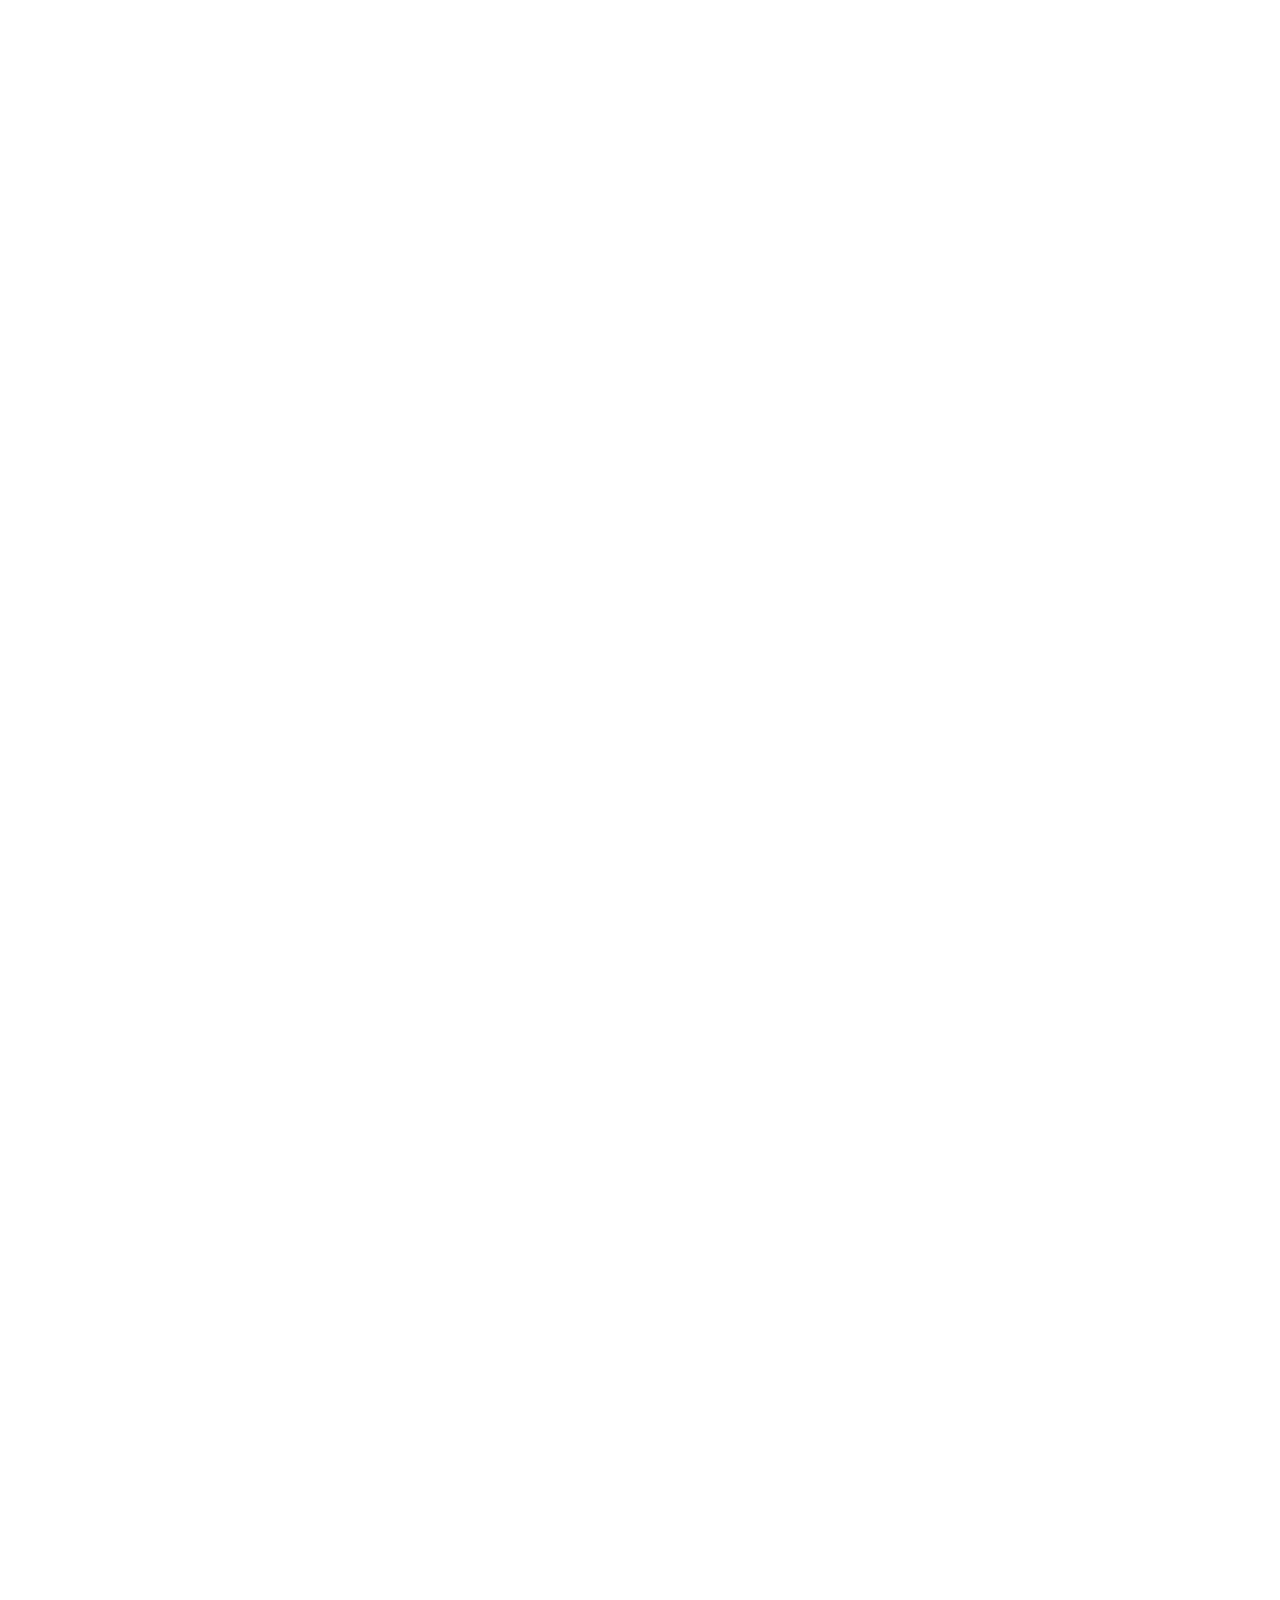
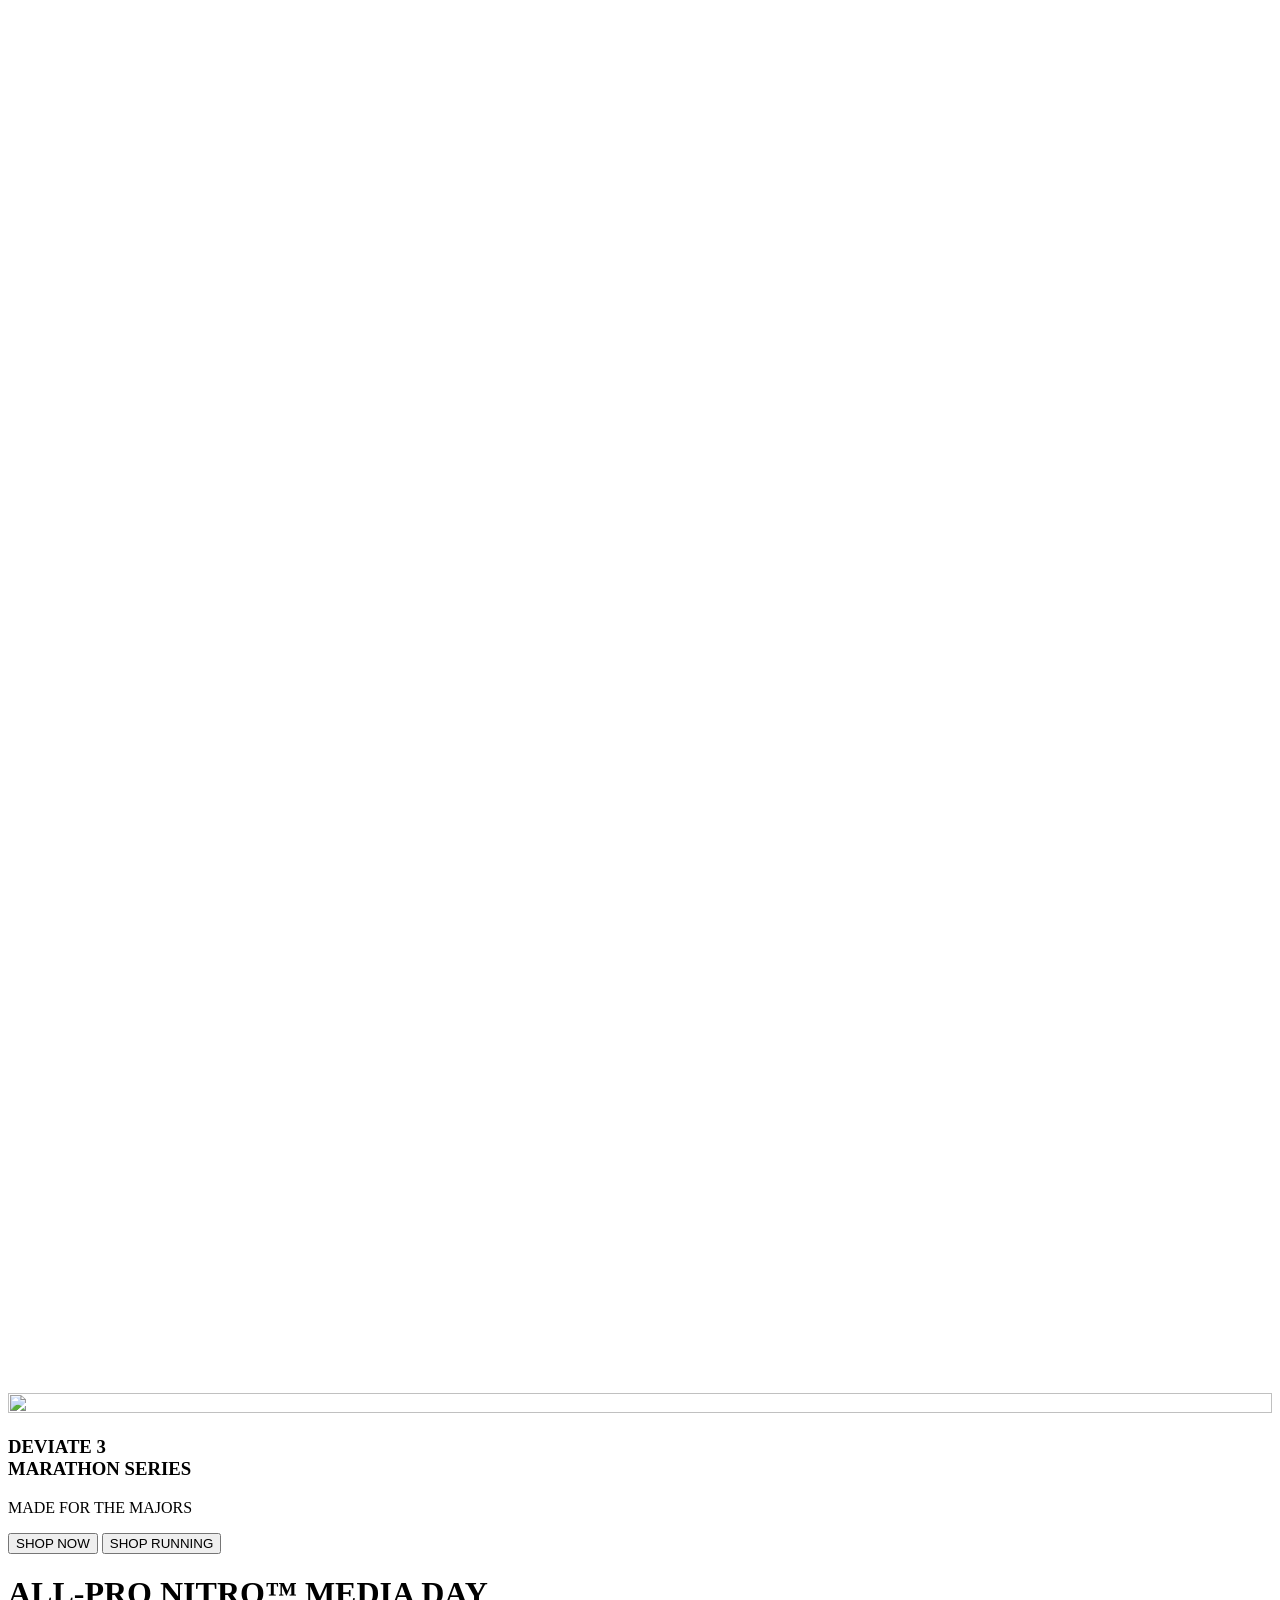
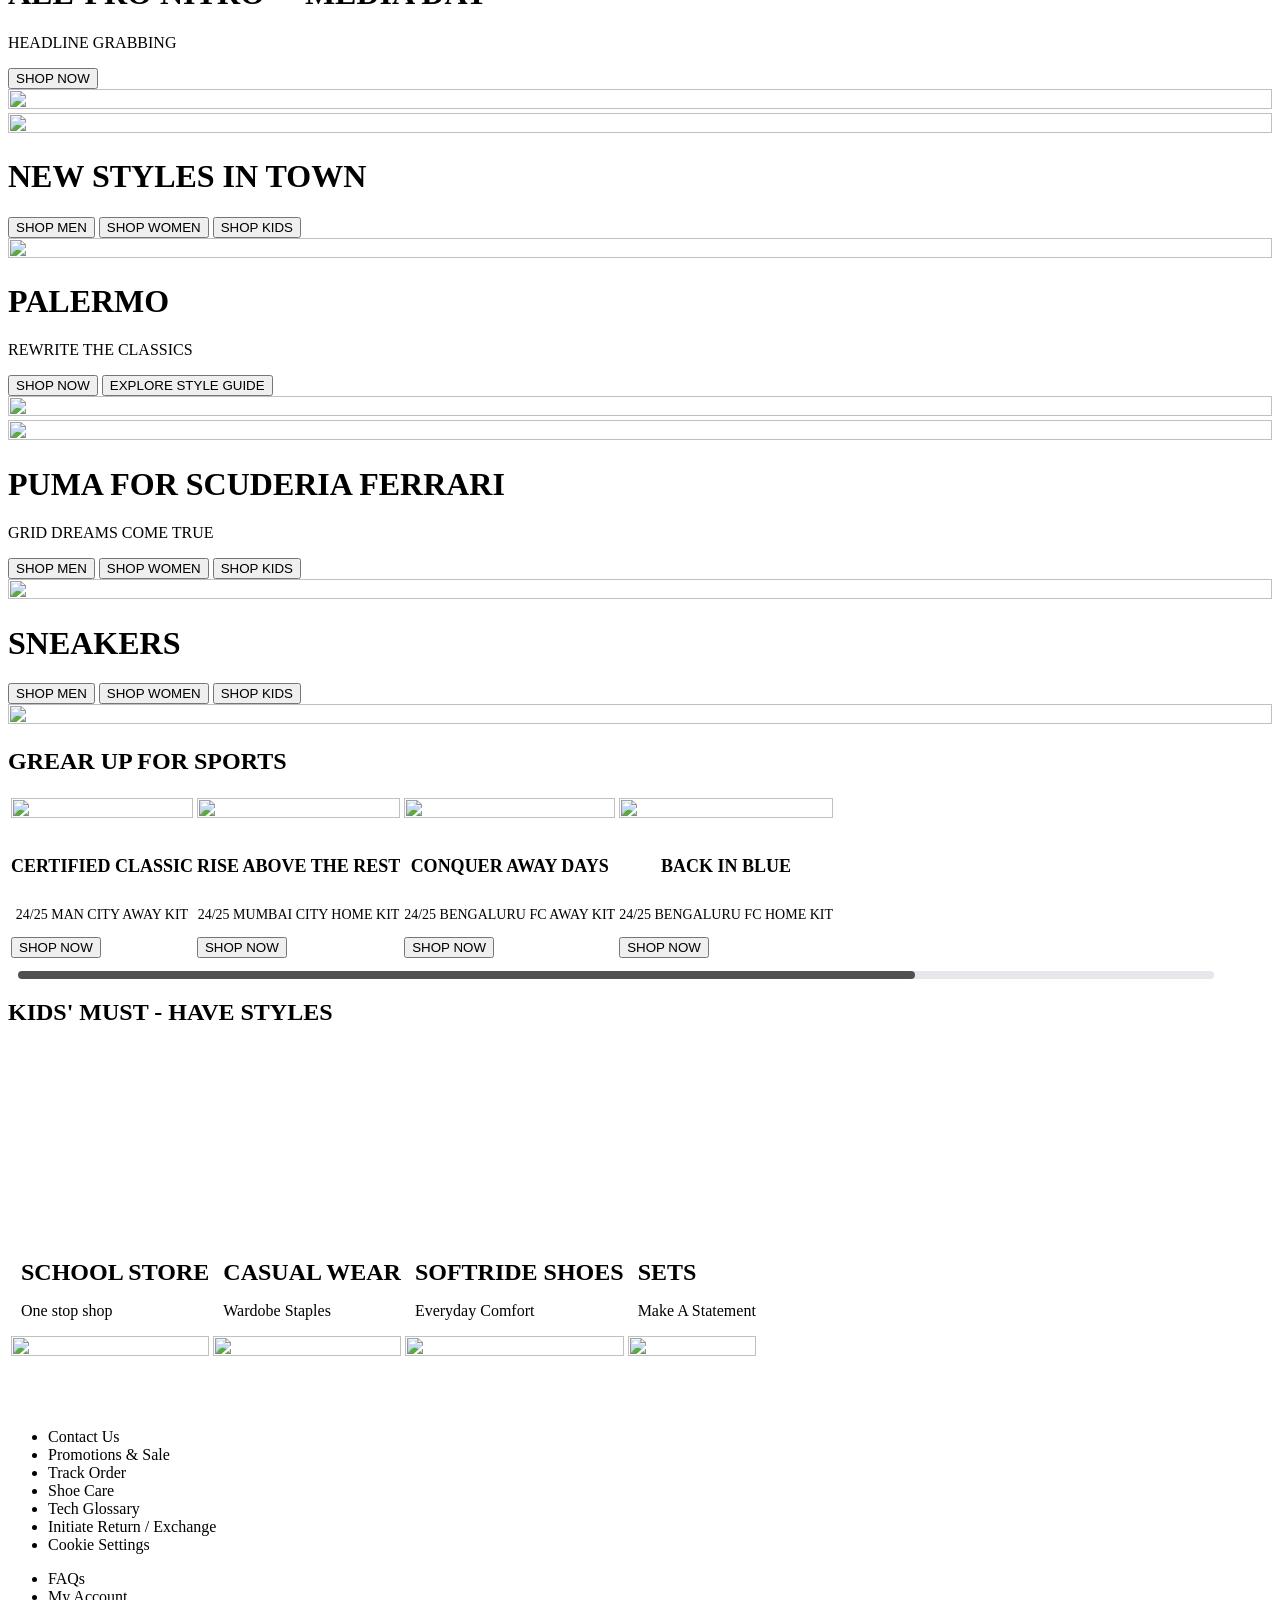
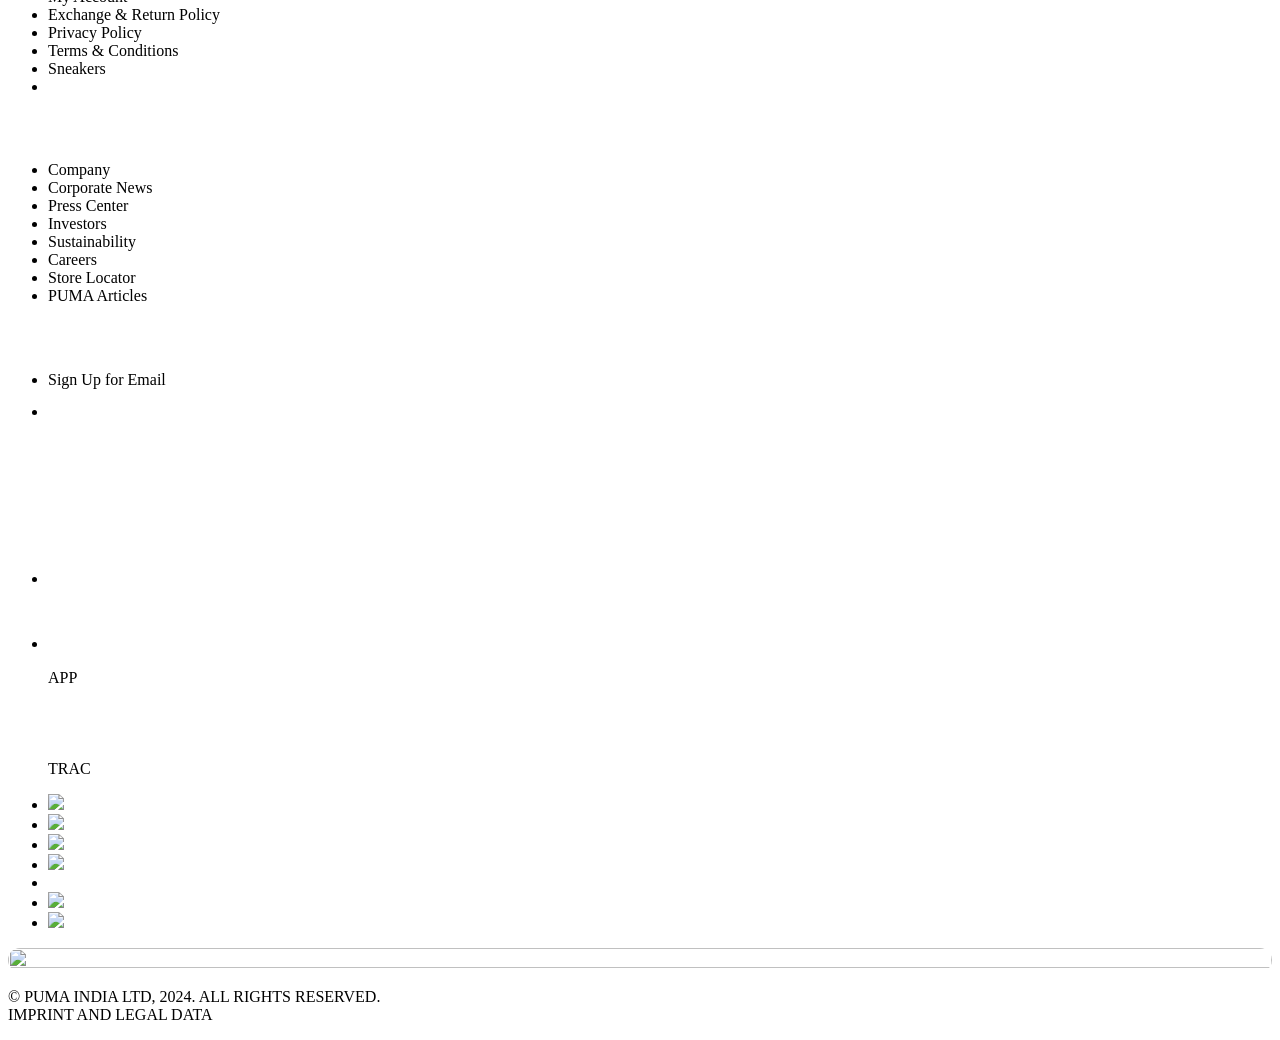
==== commit 77100d51: "Update index.html" ====
--- a/index.html
+++ b/index.html
@@ -4,7 +4,7 @@
         <title>
             Puma_Clone
         </title>
-        <link rel="stylesheet" href="Puma.css" type="text/css">
+        <link rel="stylesheet" href="index.css" type="text/css">
     </head>
     <body>
         <div class="promo_banner">
